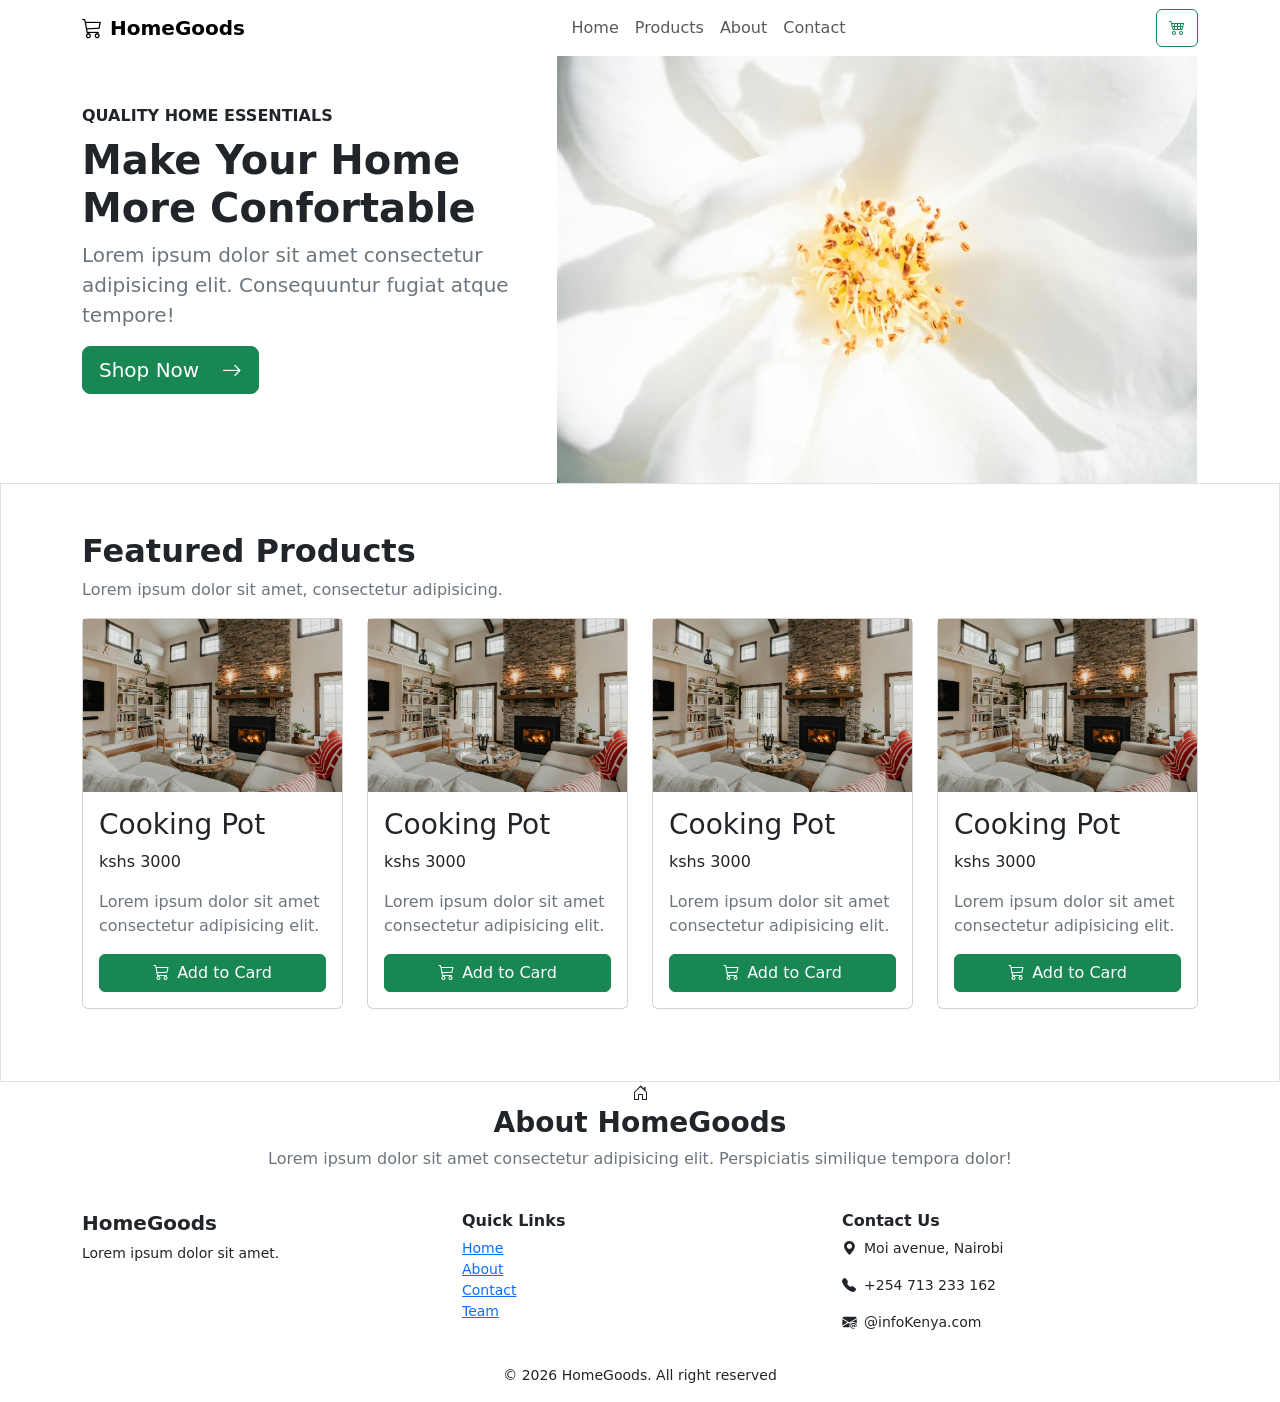
==== fullpage.html @ a365d5c0 "Bootstrap project" ====
<!DOCTYPE html>
<html lang="en">
<head>
 <meta charset="UTF-8">
 <meta name="viewport" content="width=device-width, initial-scale=1.0">
 <title>HomeGoods | best prices in town</title>

 <link href="https://cdn.jsdelivr.net/npm/bootstrap@5.3.8/dist/css/bootstrap.min.css" rel="stylesheet">
 <link rel="stylesheet" href="https://cdn.jsdelivr.net/npm/bootstrap-icons@1.13.2/font/bootstrap-icons.min.css">
</head>
<body>

 <!-- NavBar -->

 <nav class="navbar navbar-expand-sm bg-white ">
  <div class="container">
    <a class="navbar-brand fw-bold" href="#"><i class="bi bi-cart3 me-2"></i>HomeGoods</a>
    <button class="navbar-toggler" type="button" data-bs-toggle="collapse" data-bs-target="#collapsibleNavbar">
      <span class="navbar-toggler-icon"></span>
    </button>
    <div class="collapse navbar-collapse" id="collapsibleNavbar">
      <ul class="navbar-nav mx-auto">
        <li class="nav-item">
          <a class="nav-link" href="#">Home</a>
        </li>
        <li class="nav-item">
          <a class="nav-link" href="#">Products</a>
        </li>
        <li class="nav-item">
          <a class="nav-link" href="#">About</a>
        </li>
         <li class="nav-item">
          <a class="nav-link" href="#">Contact</a>
        </li>
      </ul>

      <a href="#" class="btn btn-outline-success"><i class="bi bi-cart4"></i></a>
    </div>
  </div>
</nav>

 <!-- Header section -->
  <header class="hero">
   <div class="container">
    <div class="row">
     <div class="col-md-5 py-5">
      <p class="text-uppercase fw-bold mb-2">Quality Home Essentials</p>
      <h1 class="dispaly-4 fw-bold">Make Your Home More Confortable</h1>
      <p class="text-secondary lead">Lorem ipsum dolor sit amet consectetur adipisicing elit. Consequuntur fugiat atque tempore!</p>
      <a href="#" class="btn btn-success btn-lg">Shop Now <i class="bi bi-arrow-right ms-3"></i></a>
     </div>
     <div class="col-md-7">
      <img src="images/laura-adai-zCAQL983CX0-unsplash (1).jpg" alt="" class="image-fluid hero-image">
     </div>
    </div>
   </div>
  </header>
 
 <!-- Main section -->

 <main>
  <section class="product-section py-5 border">
    <div class="container">
     <div class="section-heading mb-4">

      <h2 class="fw-bold">Featured Products</h2>
      <p class="text-secondary">Lorem ipsum dolor sit amet, consectetur adipisicing.</p>

      <div class="row g-4">

          <div class="col-md-3">
           <div class="card">
            <img src="images/clay-banks-364plyVT2eQ-unsplash.jpg"" class="card-top">
            <div class="card-body">
             <h3 class="card-title">Cooking Pot</h3>
             <p class="price">kshs 3000</p>
             <p class="card-text text-secondary">Lorem ipsum dolor sit amet consectetur adipisicing elit.</p>
             <button class="btn btn-success w-100"><i class="bi bi-cart3 me-2"></i>Add to Card</button>
            </div>
           </div>
          </div>

          <div class="col-md-3">
           <div class="card">
            <img src="images/clay-banks-364plyVT2eQ-unsplash.jpg"" class="card-top">
            <div class="card-body">
             <h3 class="card-title">Cooking Pot</h3>
             <p class="price">kshs 3000</p>
             <p class="card-text text-secondary">Lorem ipsum dolor sit amet consectetur adipisicing elit.</p>
             <button class="btn btn-success w-100"><i class="bi bi-cart3 me-2"></i>Add to Card</button>
            </div>
           </div>
          </div>

          <div class="col-md-3">
           <div class="card">
            <img src="images/clay-banks-364plyVT2eQ-unsplash.jpg"" class="card-top">
            <div class="card-body">
             <h3 class="card-title">Cooking Pot</h3>
             <p class="price">kshs 3000</p>
             <p class="card-text text-secondary">Lorem ipsum dolor sit amet consectetur adipisicing elit.</p>
             <button class="btn btn-success w-100"><i class="bi bi-cart3 me-2"></i>Add to Card</button>
            </div>
           </div>
          </div>

          <div class="col-md-3">
           <div class="card">
            <img src="images/clay-banks-364plyVT2eQ-unsplash.jpg"" class="card-top">
            <div class="card-body">
             <h3 class="card-title">Cooking Pot</h3>
             <p class="price">kshs 3000</p>
             <p class="card-text text-secondary">Lorem ipsum dolor sit amet consectetur adipisicing elit.</p>
             <button class="btn btn-success w-100"><i class="bi bi-cart3 me-2"></i>Add to Card</button>
            </div>
           </div>
          </div>

      </div>
     </div>
    </div>

  </section>
  <section class="about-section">
   <div class="container text-center">
    <i class="bi bi-house-door"></i>
    <h2 class="h3 fw-bold">About HomeGoods</h2>
    <P class="text-secondary">Lorem ipsum dolor sit amet consectetur adipisicing elit. Perspiciatis similique tempora dolor!</P>
   </div>
  </section>
 </main>

<!-- Footer -->
 <footer>
  <div class="container pt-4">
   <div class="row g-4">
    <div class="col-md-4">
       <h2 class="h5 fw-bold">HomeGoods</h2>
       <p class="small">Lorem ipsum dolor sit amet.</p>
    </div>
    <div class="col-md-4">
      <h3 class="h6 fw-bold">Quick Links</h3>
      <ul class="list-unstyled small">
       <li><a href="#">Home</a></li>
       <li><a href="#">About</a></li>
       <li><a href="#">Contact</a></li>
       <li><a href="#">Team</a></li>
      </ul>
    </div>
    <div class="col-md-4">
       <h3 class="h6 fw-bold">Contact Us</h3>
       <p class="small"><i class="bi bi-geo-alt-fill me-2"></i>Moi avenue, Nairobi</p>
       <p class="small"><i class="bi bi-telephone-fill me-2"></i>+254 713 233 162</p>
       <p class="small"><i class="bi bi-envelope-at-fill me-2"></i>@infoKenya.com</p>
    </div>
   </div>
  </div>
  <div class="copyright text-center py-3 small">
   <span>&copy; 2026 HomeGoods. All right reserved</span>
  </div>
 </footer>

</body>
</html>
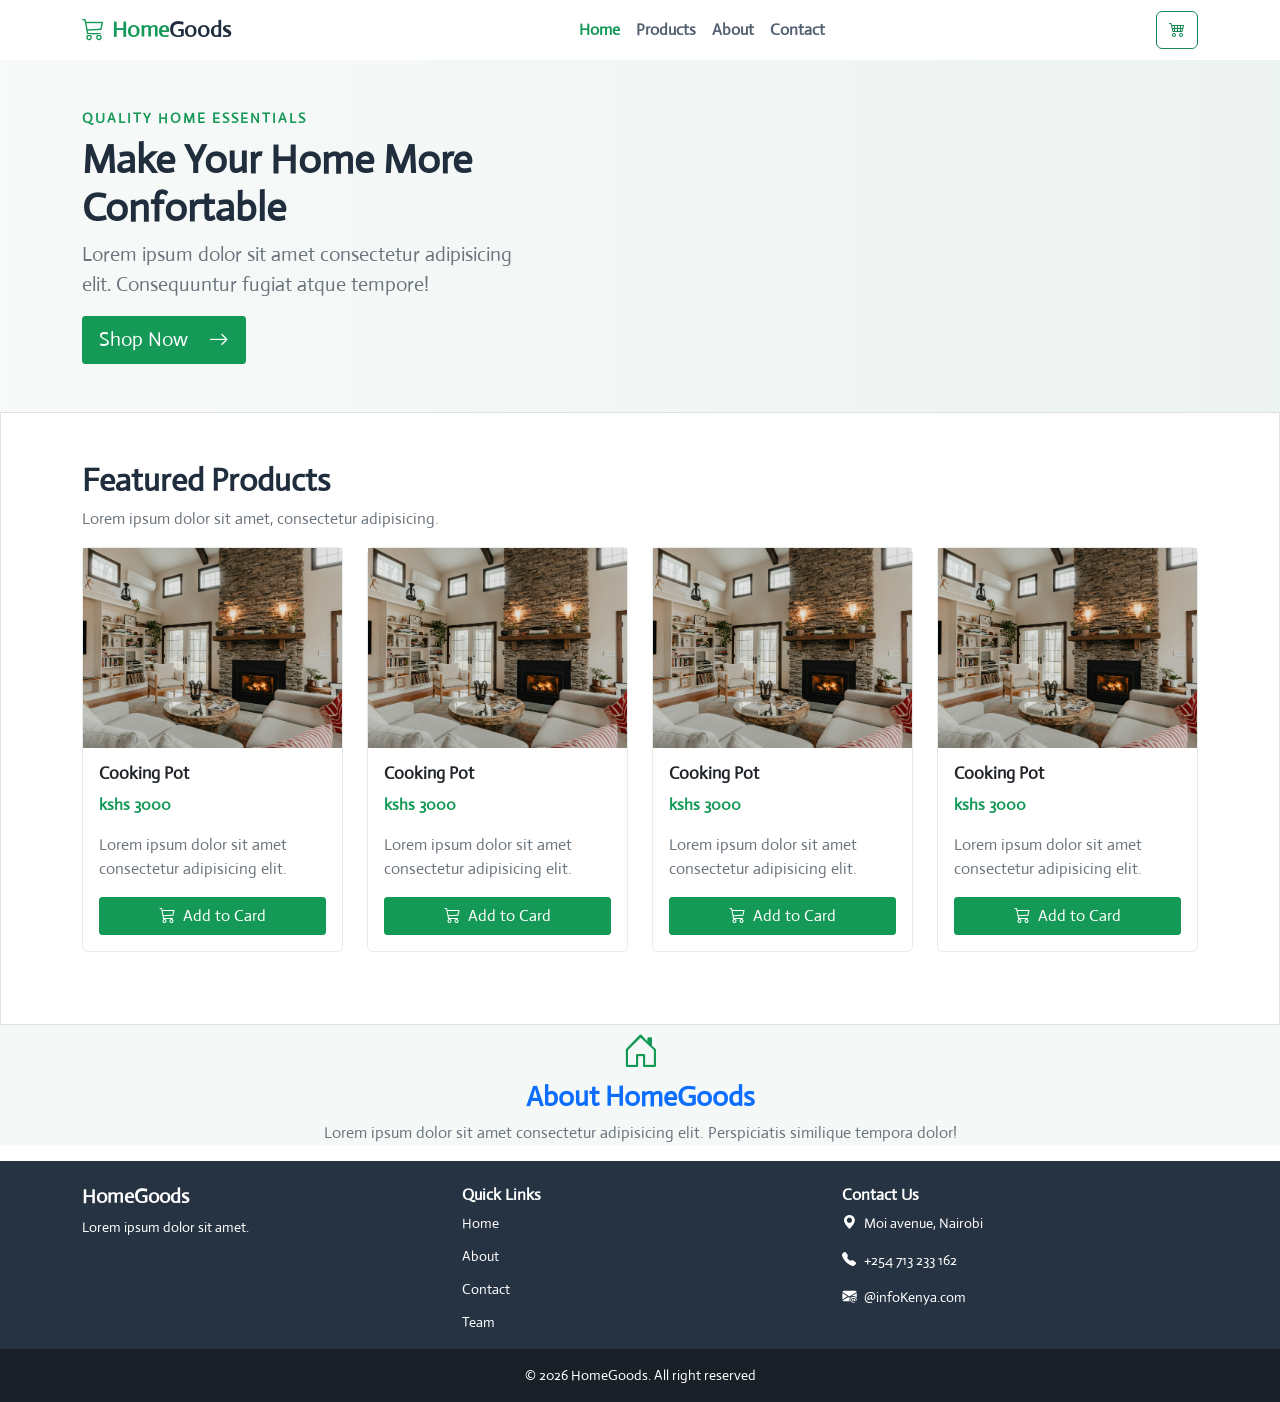
==== commit dea16eb6: "Css bootstrap" ====
--- a/fullpage.html
+++ b/fullpage.html
@@ -7,6 +7,8 @@
 
  <link href="https://cdn.jsdelivr.net/npm/bootstrap@5.3.8/dist/css/bootstrap.min.css" rel="stylesheet">
  <link rel="stylesheet" href="https://cdn.jsdelivr.net/npm/bootstrap-icons@1.13.2/font/bootstrap-icons.min.css">
+  <link rel="stylesheet" href="css/full.css">
+
 </head>
 <body>
 
@@ -14,14 +16,14 @@
 
  <nav class="navbar navbar-expand-sm bg-white ">
   <div class="container">
-    <a class="navbar-brand fw-bold" href="#"><i class="bi bi-cart3 me-2"></i>HomeGoods</a>
+    <a class="navbar-brand fw-bold" href="#"><i class="bi bi-cart3 me-2"></i>Home<span id="goods">Goods</span></a>
     <button class="navbar-toggler" type="button" data-bs-toggle="collapse" data-bs-target="#collapsibleNavbar">
       <span class="navbar-toggler-icon"></span>
     </button>
     <div class="collapse navbar-collapse" id="collapsibleNavbar">
       <ul class="navbar-nav mx-auto">
         <li class="nav-item">
-          <a class="nav-link" href="#">Home</a>
+          <a class="nav-link active" href="#">Home</a>
         </li>
         <li class="nav-item">
           <a class="nav-link" href="#">Products</a>
@@ -40,18 +42,16 @@
 </nav>
 
  <!-- Header section -->
-  <header class="hero">
+  <header class="hero slide-left">
    <div class="container">
     <div class="row">
      <div class="col-md-5 py-5">
-      <p class="text-uppercase fw-bold mb-2">Quality Home Essentials</p>
+      <p class="text-uppercase fw-bold mb-2 small-heading">Quality Home Essentials</p>
       <h1 class="dispaly-4 fw-bold">Make Your Home More Confortable</h1>
       <p class="text-secondary lead">Lorem ipsum dolor sit amet consectetur adipisicing elit. Consequuntur fugiat atque tempore!</p>
       <a href="#" class="btn btn-success btn-lg">Shop Now <i class="bi bi-arrow-right ms-3"></i></a>
      </div>
-     <div class="col-md-7">
-      <img src="images/laura-adai-zCAQL983CX0-unsplash (1).jpg" alt="" class="image-fluid hero-image">
-     </div>
+     
     </div>
    </div>
   </header>
@@ -68,7 +68,7 @@
 
       <div class="row g-4">
 
-          <div class="col-md-3">
+          <div class="col-sm-6 col-md-3">
            <div class="card">
             <img src="images/clay-banks-364plyVT2eQ-unsplash.jpg"" class="card-top">
             <div class="card-body">
@@ -80,7 +80,7 @@
            </div>
           </div>
 
-          <div class="col-md-3">
+          <div class="col-sm-6 col-md-3">
            <div class="card">
             <img src="images/clay-banks-364plyVT2eQ-unsplash.jpg"" class="card-top">
             <div class="card-body">
@@ -92,7 +92,7 @@
            </div>
           </div>
 
-          <div class="col-md-3">
+          <div class="col-sm-6 col-md-3">
            <div class="card">
             <img src="images/clay-banks-364plyVT2eQ-unsplash.jpg"" class="card-top">
             <div class="card-body">
@@ -104,7 +104,7 @@
            </div>
           </div>
 
-          <div class="col-md-3">
+          <div class="col-sm-6 col-md-3">
            <div class="card">
             <img src="images/clay-banks-364plyVT2eQ-unsplash.jpg"" class="card-top">
             <div class="card-body">
@@ -124,7 +124,7 @@
   <section class="about-section">
    <div class="container text-center">
     <i class="bi bi-house-door"></i>
-    <h2 class="h3 fw-bold">About HomeGoods</h2>
+    <h2 class="h3 fw-bold text-primary">About HomeGoods</h2>
     <P class="text-secondary">Lorem ipsum dolor sit amet consectetur adipisicing elit. Perspiciatis similique tempora dolor!</P>
    </div>
   </section>
@@ -160,5 +160,6 @@
   </div>
  </footer>
 
+ <script src="https://cdn.jsdelivr.net/npm/bootstrap@5.3.8/dist/js/bootstrap.bundle.min.js"></script>
 </body>
 </html>
--- a/css/full.css
+++ b/css/full.css
@@ -0,0 +1,128 @@
+@import url('https://fonts.googleapis.com/css2?family=Actor&display=swap');
+
+/*  font-family: "Actor",sans-serif; */
+
+:root {
+    --brand-green: #159957;
+    --brand-dark: #1f2d3d;
+    --soft-bg: #f4f8f7;
+}
+
+body {
+    font-family: "Actor", sans-serif;
+    color: var(--brand-dark);
+}
+
+.navbar-brand {
+    color: var(--brand-green);
+    font-size: 1.4rem;
+}
+
+#goods {
+    color: var(--brand-dark);
+}
+
+.navbar-brand:hover {
+    color: #0b5530;
+}
+
+
+.nav-link {
+    color: #536171 !important;
+    font-weight: 900;
+}
+
+.nav-link.active {
+    color: var(--brand-green) !important;
+}
+
+.nav-link:hover {
+    color: var(--brand-green) !important;
+}
+
+.btn-success {
+    background-color: var(--brand-green);
+    border-color: var(--brand-green);
+    border-radius: 3px;
+    transition: all 1s;
+}
+
+.btn-success:hover {
+    background-color: #0e6138;
+    border-color: #0e6138;
+}
+
+.hero {
+    background: linear-gradient(to right, #f7faf9, #edf3f1);
+}
+
+.hero .small-heading {
+    color: var(--brand-green);
+    font-weight: 800;
+    font-size: 0.85rem;
+    letter-spacing: 2px;
+}
+
+.card {
+    border-color: #e5ece9;
+    transition: transform 0.2s ease, box-shadow 0.2s ease;
+}
+
+/* https: //cssgenerator.org/box-shadow-css-generator.html */
+.card:hover {
+    transform: translateY(-4px);
+    box-shadow: -15px 23px 22px -11px rgba(0, 0, 0, 0.53);
+    -webkit-box-shadow: -15px 23px 22px -11px rgba(0, 0, 0, 0.53);
+    -moz-box-shadow: -15px 23px 22px -11px rgba(0, 0, 0, 0.53);
+}
+
+.card img {
+    width: 100%;
+    height: 200px;
+    object-fit: cover;
+}
+
+.card-title {
+    font-size: 1.05rem;
+    font-weight: 700;
+}
+
+
+.price {
+    color: var(--brand-green);
+    font-weight: 700;
+}
+
+.about-section {
+    background-color: var(--soft-bg);
+}
+
+.about-section i {
+    color: var(--brand-green);
+    font-size: 2.3rem;
+}
+
+footer {
+    background: #263342;
+    color: white;
+}
+
+footer li {
+    margin-bottom: 12px;
+}
+
+footer a {
+    text-decoration: none;
+    color: white;
+}
+
+footer a:hover {
+    color: var(--brand-green);
+}
+
+.copyright {
+    background-color: #192028;
+}
+
+/* https: //animista.net/play/basic/slide/slide-right */
+/* https: //animate.style/ */
